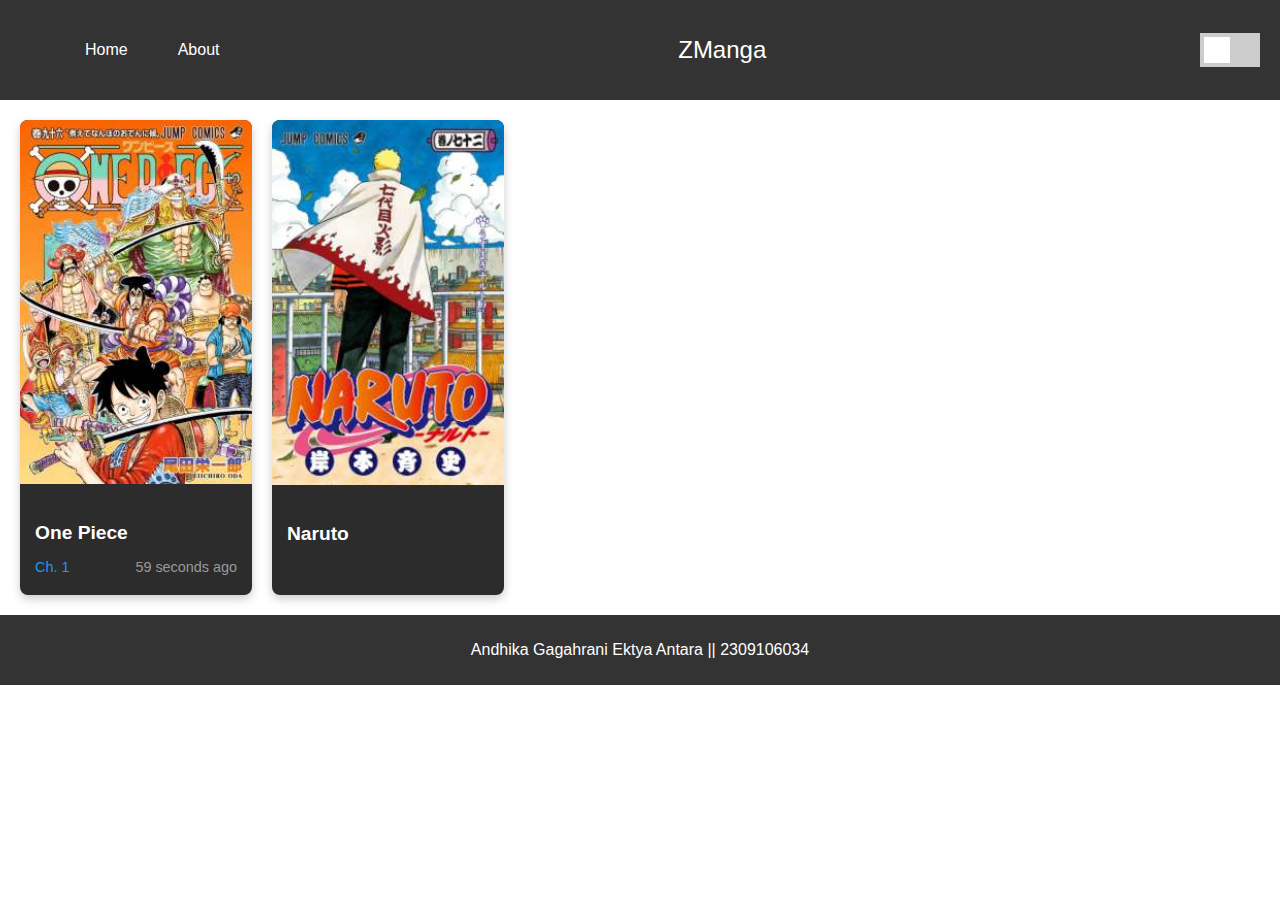
==== posttest3/index.html @ e12c7f1e "Add files via upload" ====
<!DOCTYPE html> 
<html lang="en">
<head>
    <meta charset="UTF-8">
    <meta name="viewport" content="width=device-width, initial-scale=1.0">
    <title>ZManga - Home</title>
    <link rel="stylesheet" href="style.css">
</head>
<body>

    <header>
        <!-- Navbar -->
        <nav>
            <input type="checkbox" id="menu-toggle" style="display: none;">
            
            <!-- Hamburger icon for smaller screens -->
            <div class="hamburger-icon" onclick="toggleMenu()" aria-label="Toggle menu" aria-expanded="false">
                <span></span><span></span><span></span>
            </div>
            
            <!-- Menu links -->
            <ul class="menu" role="menu">
                <li role="menuitem"><a href="index.html" onclick="closeMenu()">Home</a></li>
                <li role="menuitem"><a href="about.html" onclick="closeMenu()">About</a></li>
            </ul>

            <!-- Logo -->
            <div class="logo"><a href="index.html">ZManga</a></div>
            
            <!-- Dark/Light mode switch -->
            <label class="switch">
                <input type="checkbox" id="mode-toggle" onclick="toggleMode()">
                <span class="slider round"></span>
            </label>
        </nav>
    </header>

    <main>
        <section class="manga-grid">
            <div class="manga-item">
                <img src="Komik-One-Piece.jpg" alt="One Piece">
                <div class="manga-info">
                    <h3><a href="manga-detail.html">One Piece</a></h3>
                    <ul class="chapter-list">
                        <li><a href="chapter.html">Ch. 1</a> <span>59 seconds ago</span></li>
                    </ul>
                </div>
            </div>
            <div class="manga-item">
                <img src="Manga-Naruto.jpg" alt="Naruto">
                <div class="manga-info">
                    <h3><a href="manga-detail.html">Naruto</a></h3>
                    <ul class="chapter-list">
                    </ul>
                </div>
            </div>
        </section>
    </main>

    <div class="menu-overlay" onclick="closeMenu()"></div>

    <!-- Footer -->
    <footer>
        <p>Andhika Gagahrani Ektya Antara || 2309106034</p>
    </footer>

    <script src="script.js"></script>
</body>
</html>
---- posttest3/style.css ----
body {
    margin: 0;
    font-family: Arial, sans-serif;
    background-color: #ffffff;
    color: #333;
    transition: background-color 0.3s, color 0.3s;
}

body.dark-mode {
    background-color: #333;
    color: #f5f5f5;
}

nav {
    display: flex;
    justify-content: space-between;
    align-items: center;
    background-color: #333;
    padding: 10px 20px;
    position: relative;
    z-index: 1000; 
}

nav .logo a {
    color: white;
    font-size: 1.5em;
    text-decoration: none;
}

nav ul.menu {
    display: flex;
    flex-direction: row;
    position: static;
    width: auto;
    height: auto;
    background-color: transparent;
}

nav ul.menu li {
    text-align: left;
    padding: 15px;
}

nav ul.menu li a {
    color: white;
    text-decoration: none;
    padding: 10px;
}

.hamburger-icon {
    display: none;
    cursor: pointer;
    flex-direction: column;
    justify-content: space-between;
    height: 20px;
    width: 30px;
    z-index: 1100; 
}

.hamburger-icon span {
    display: block;
    width: 30px;
    height: 3px;
    background-color: white;
}


@media (max-width: 768px) {
    nav ul.menu {
        display: flex;
        flex-direction: column;
        position: fixed;
        left: -100%; 
        top: 0;
        width: 250px;
        height: 100%;
        background-color: #030202;
        transition: left 0.3s ease-in-out;
        z-index: 1000;
    }

    nav ul.menu.show {
        left: 0; 
    }

    .hamburger-icon {
        display: flex;
    }

    .logo {
        margin-right: auto;
    }
}


@media (min-width: 769px) {
    nav ul.menu {
        display: flex;
    }

    .hamburger-icon {
        display: none; 
    }
}

.manga-grid {
    display: grid;
    grid-template-columns: repeat(auto-fill, minmax(200px, 1fr));
    gap: 20px;
    padding: 20px;
}

.manga-item {
    background-color: #2c2c2c;
    border-radius: 8px;
    overflow: hidden;
    box-shadow: 0 4px 10px rgba(0, 0, 0, 0.2);
    transition: transform 0.3s;
}

.manga-item:hover {
    transform: translateY(-5px);
}

.manga-item img {
    width: 100%;
    height: auto;
    object-fit: cover;
}

.manga-info {
    padding: 15px;
}

.manga-info h3 {
    font-size: 1.2em;
    margin-bottom: 10px;
}

.manga-info h3 a {
    color: #ffffff;
    text-decoration: none;
}

.manga-info h3 a:hover {
    text-decoration: underline;
}


.manga-container {
    display: block;
    max-width: 900px; 
    margin: 0 auto; 
    padding: 20px; 
}

.manga-container h1 {
    text-align: center; 
    margin-bottom: 20px;
}

.manga-container img {
    display: block;
    max-width: 50%;
    height: auto; 
    margin: 10px auto; 
}


@media (max-width: 768px) {
    .manga-container {
        max-width: 100%; 
        padding: 10px; 
    }

    .manga-container img {
        max-width: 50%; 
    }
}

.chapter-list {
    list-style-type: none;
    padding: 0;
    margin: 0;
}

.chapter-list li {
    display: flex;
    justify-content: space-between;
    padding: 5px 0;
    font-size: 0.9em;
}

.chapter-list li a {
    color: #2196f3;
    text-decoration: none;
}

.chapter-list li a:hover {
    text-decoration: underline;
}

.chapter-list li span {
    color: #999;
}

footer {
    display: flex;
    justify-content: center;
    align-items: center;
    padding: 10px 20px;
    background-color: #333;
    color: white;
}

/* Light/Dark Mode Switch */
.switch {
    position: relative;
    display: inline-block;
    width: 60px;
    height: 34px;
}

.switch input {
    opacity: 0;
    width: 0;
    height: 0;
}

.slider {
    position: absolute;
    cursor: pointer;
    top: 0;
    left: 0;
    right: 0;
    bottom: 0;
    background-color: #ccc;
    transition: .4s;
}

input:checked + .slider {
    background-color: #2196F3;
}

.slider:before {
    position: absolute;
    content: "";
    height: 26px;
    width: 26px;
    left: 4px;
    bottom: 4px;
    background-color: white;
    transition: .4s;
}

input:checked + .slider:before {
    transform: translateX(26px);
}

.menu-overlay {
    display: none; 
    position: fixed;
    top: 0;
    left: 0;
    right: 0;
    bottom: 0;
    background: rgba(0, 0, 0, 0.5); 
    z-index: 999;
}
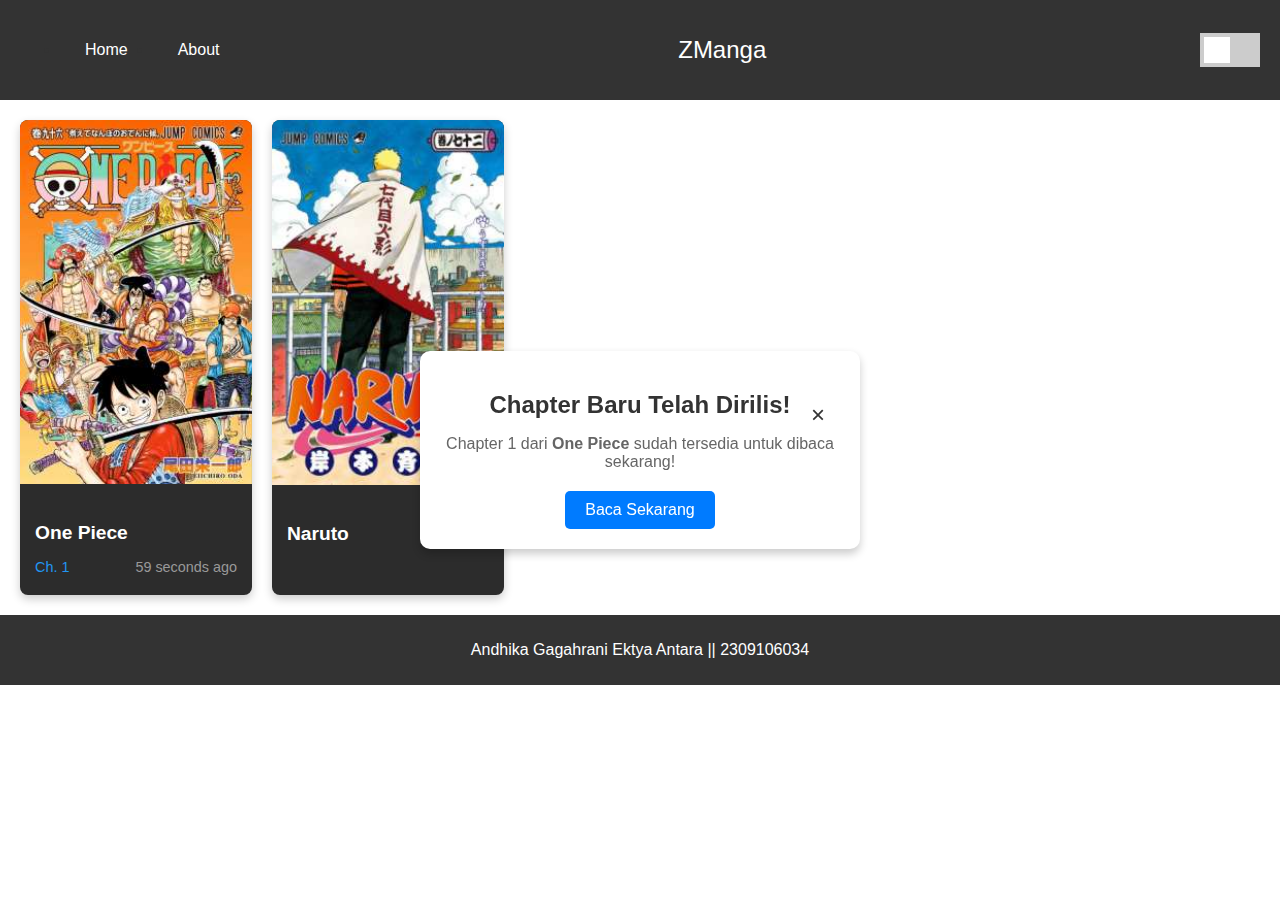
==== commit c2f07fd9: "Add files via upload" ====
--- a/posttest3/index.html
+++ b/posttest3/index.html
@@ -1,4 +1,4 @@
-<!DOCTYPE html> 
+<!DOCTYPE html>
 <html lang="en">
 <head>
     <meta charset="UTF-8">
@@ -7,27 +7,18 @@
     <link rel="stylesheet" href="style.css">
 </head>
 <body>
-
     <header>
         <!-- Navbar -->
         <nav>
             <input type="checkbox" id="menu-toggle" style="display: none;">
-            
-            <!-- Hamburger icon for smaller screens -->
             <div class="hamburger-icon" onclick="toggleMenu()" aria-label="Toggle menu" aria-expanded="false">
                 <span></span><span></span><span></span>
             </div>
-            
-            <!-- Menu links -->
             <ul class="menu" role="menu">
                 <li role="menuitem"><a href="index.html" onclick="closeMenu()">Home</a></li>
                 <li role="menuitem"><a href="about.html" onclick="closeMenu()">About</a></li>
             </ul>
-
-            <!-- Logo -->
             <div class="logo"><a href="index.html">ZManga</a></div>
-            
-            <!-- Dark/Light mode switch -->
             <label class="switch">
                 <input type="checkbox" id="mode-toggle" onclick="toggleMode()">
                 <span class="slider round"></span>
@@ -50,14 +41,22 @@
                 <img src="Manga-Naruto.jpg" alt="Naruto">
                 <div class="manga-info">
                     <h3><a href="manga-detail.html">Naruto</a></h3>
-                    <ul class="chapter-list">
-                    </ul>
+                    <ul class="chapter-list"></ul>
                 </div>
             </div>
         </section>
     </main>
 
-    <div class="menu-overlay" onclick="closeMenu()"></div>
+    <div class="menu-overlay" onclick="closePopup()"></div>
+
+    <div class="popup" id="mangaPopup">
+        <div class="popup-content">
+            <span class="close" onclick="closePopup()">&times;</span>
+            <h2>Chapter Baru Telah Dirilis!</h2>
+            <p>Chapter 1 dari <strong>One Piece</strong> sudah tersedia untuk dibaca sekarang!</p>
+            <a href="chapter.html" class="read-button">Baca Sekarang</a>
+        </div>
+    </div>
 
     <!-- Footer -->
     <footer>
--- a/posttest3/style.css
+++ b/posttest3/style.css
@@ -267,3 +267,86 @@
     background: rgba(0, 0, 0, 0.5); 
     z-index: 999;
 }
+
+/* CSS untuk Pop-up */
+.popup {
+    position: fixed;
+    top: 50%;
+    left: 50%;
+    transform: translate(-50%, -50%);
+    width: 90%;
+    max-width: 400px;
+    background-color: #fff;
+    box-shadow: 0 4px 8px rgba(0, 0, 0, 0.2);
+    border-radius: 10px;
+    padding: 20px;
+    z-index: 1000;
+    opacity: 0;
+    visibility: hidden;
+    transition: all 0.3s ease;
+}
+
+.popup-content {
+    position: relative;
+    text-align: center;
+}
+
+.popup h2 {
+    margin-bottom: 10px;
+    font-size: 24px;
+    color: #333;
+}
+
+.popup p {
+    margin-bottom: 20px;
+    font-size: 16px;
+    color: #666;
+}
+
+.read-button {
+    display: inline-block;
+    padding: 10px 20px;
+    background-color: #007bff;
+    color: #fff;
+    border: none;
+    border-radius: 5px;
+    text-decoration: none;
+    font-size: 16px;
+    transition: background-color 0.3s;
+}
+
+.read-button:hover {
+    background-color: #0056b3;
+}
+
+.popup .close {
+    position: absolute;
+    top: 10px;
+    right: 15px;
+    font-size: 24px;
+    cursor: pointer;
+    color: #333;
+}
+
+.popup.show {
+    opacity: 1;
+    visibility: visible;
+}
+
+.menu-overlay {
+    position: fixed;
+    top: 0;
+    left: 0;
+    width: 100%;
+    height: 100%;
+    background-color: rgba(0, 0, 0, 0.7);
+    z-index: 999;
+    opacity: 0;
+    visibility: hidden;
+    transition: all 0.3s ease;
+}
+
+.menu-overlay.show {
+    opacity: 1;
+    visibility: visible;
+}
